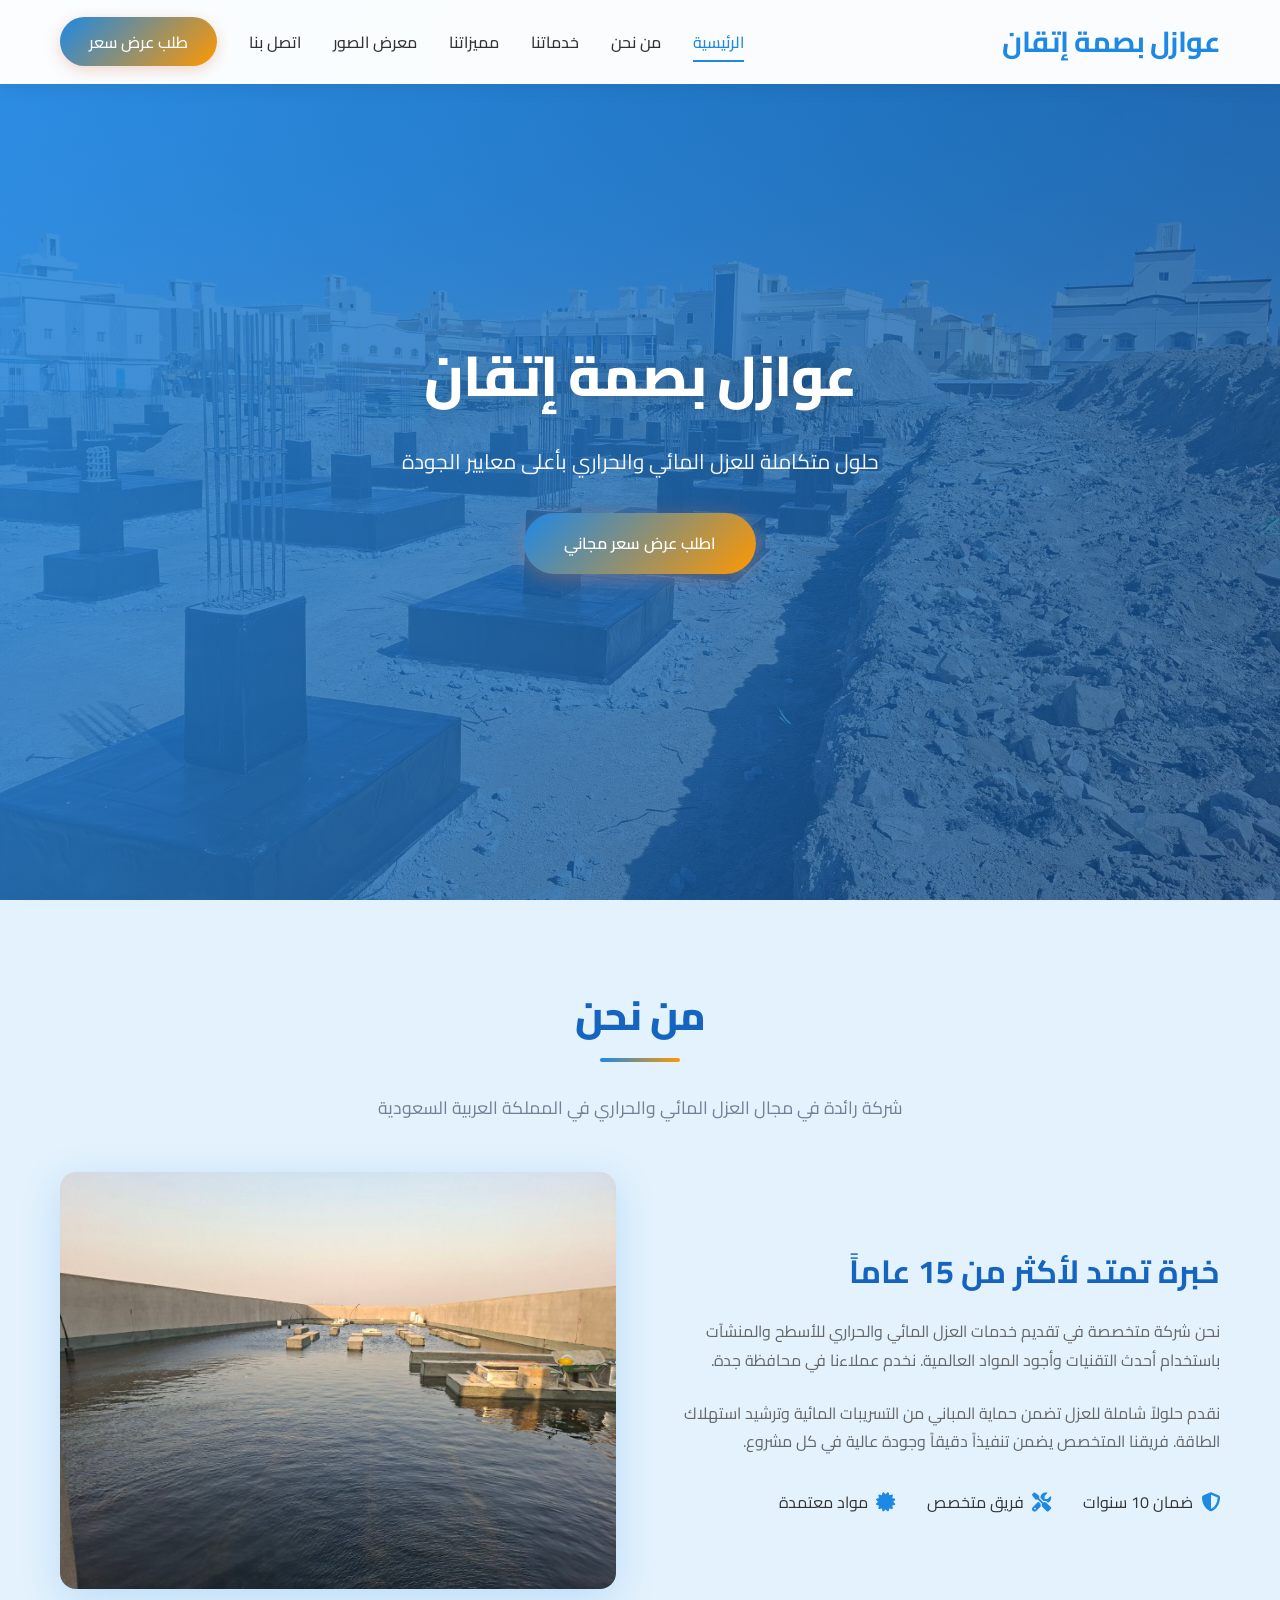
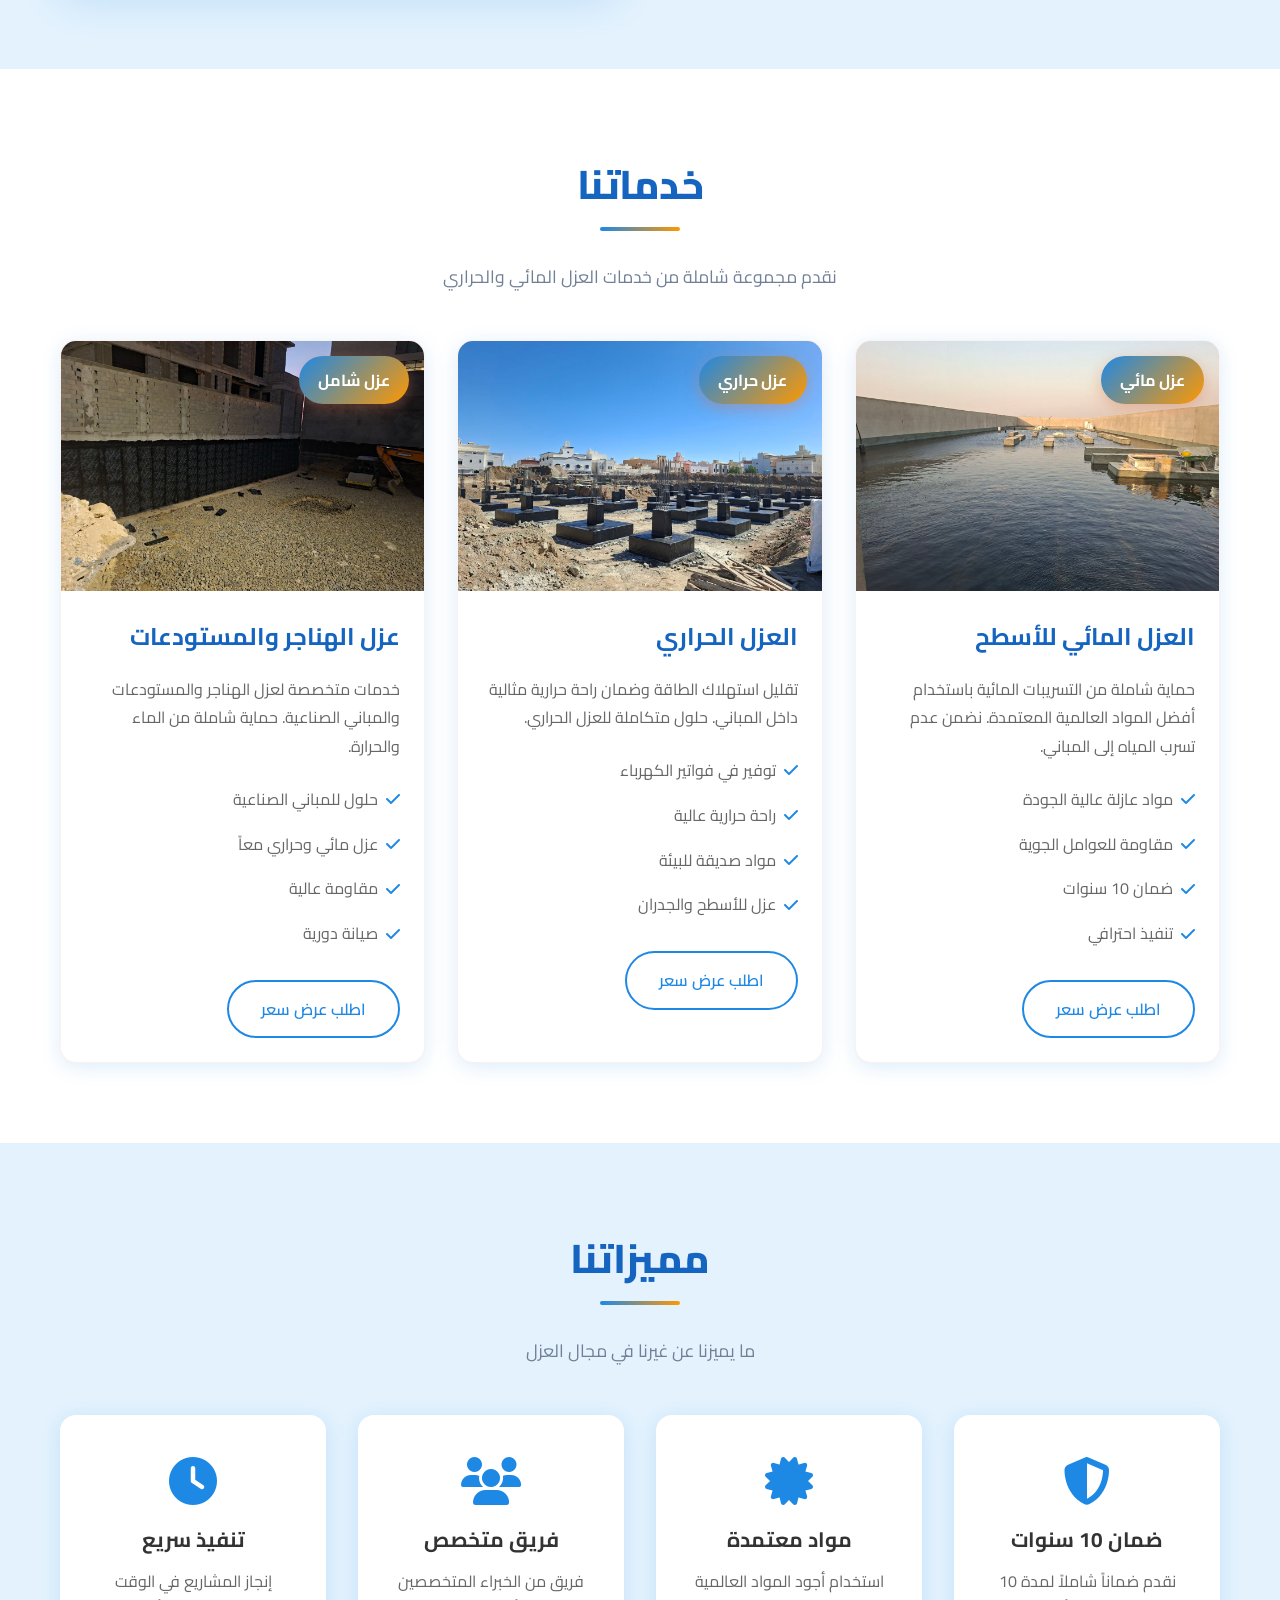
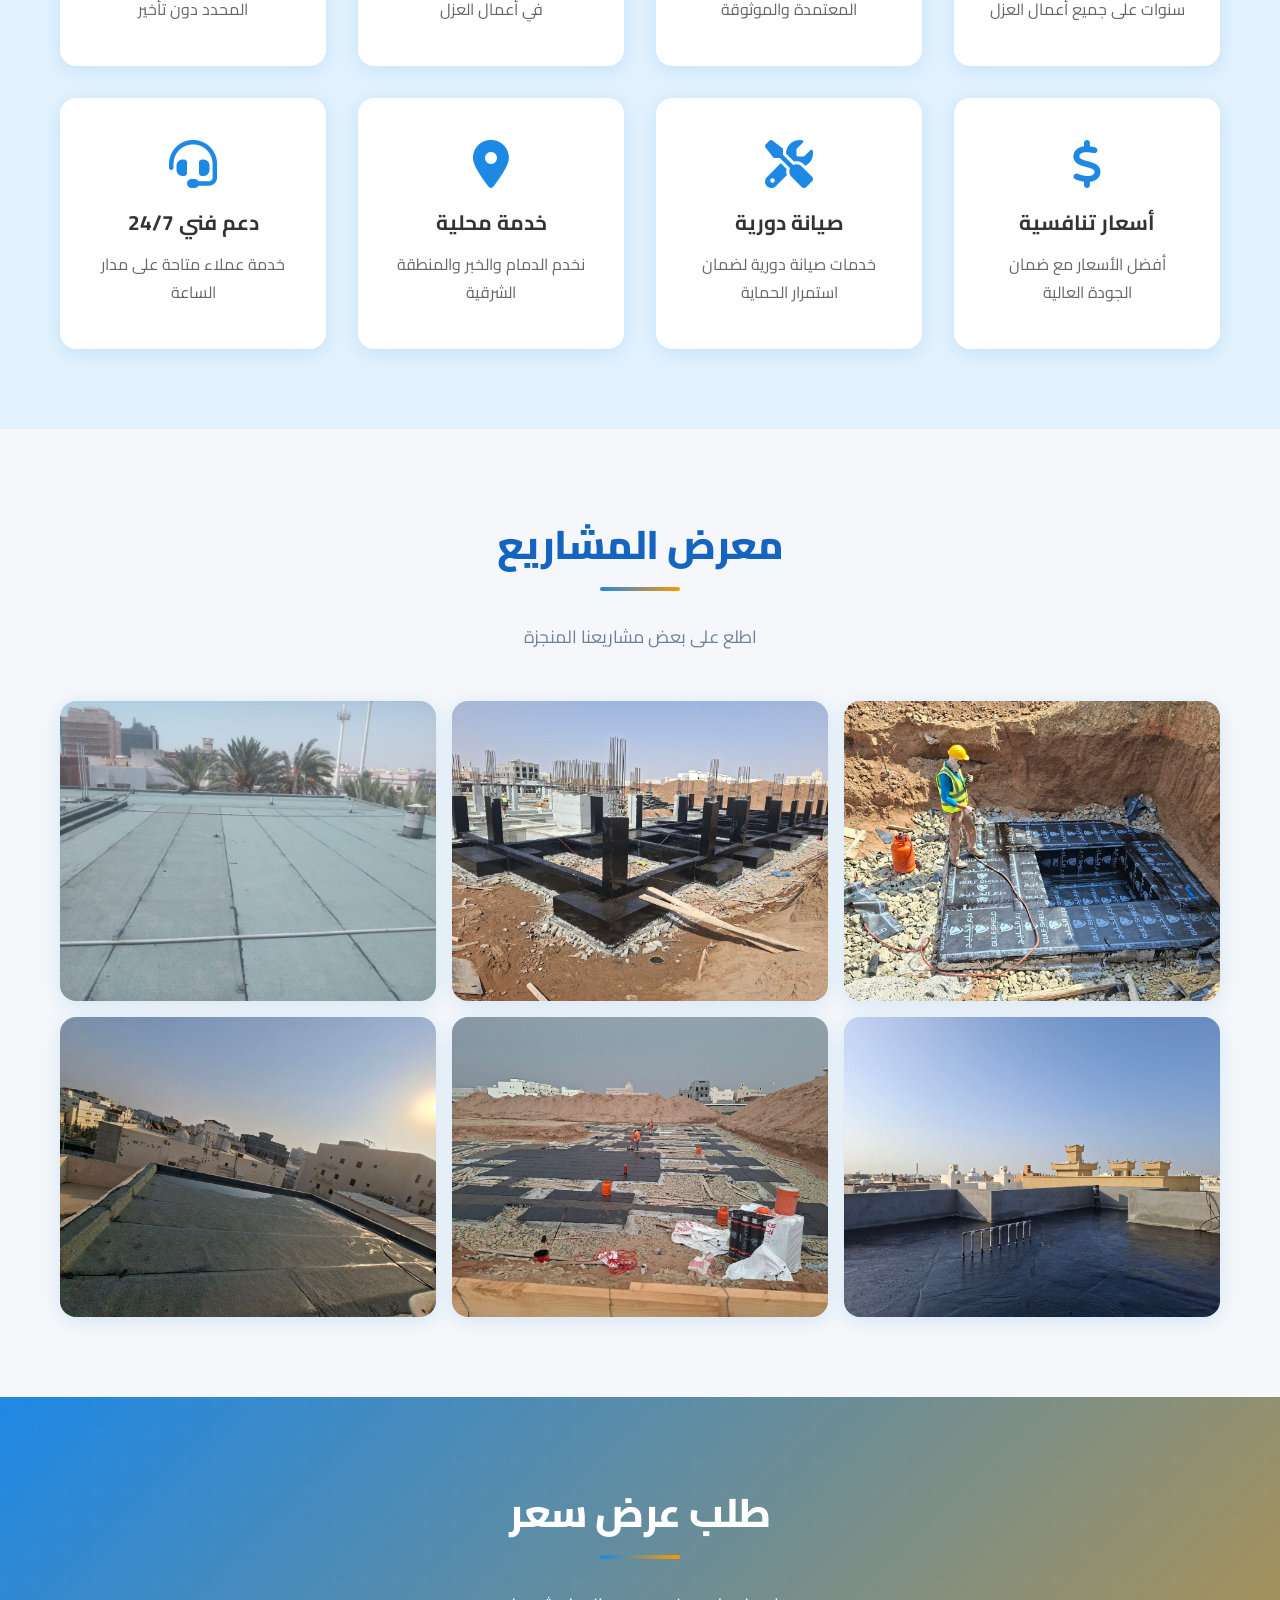
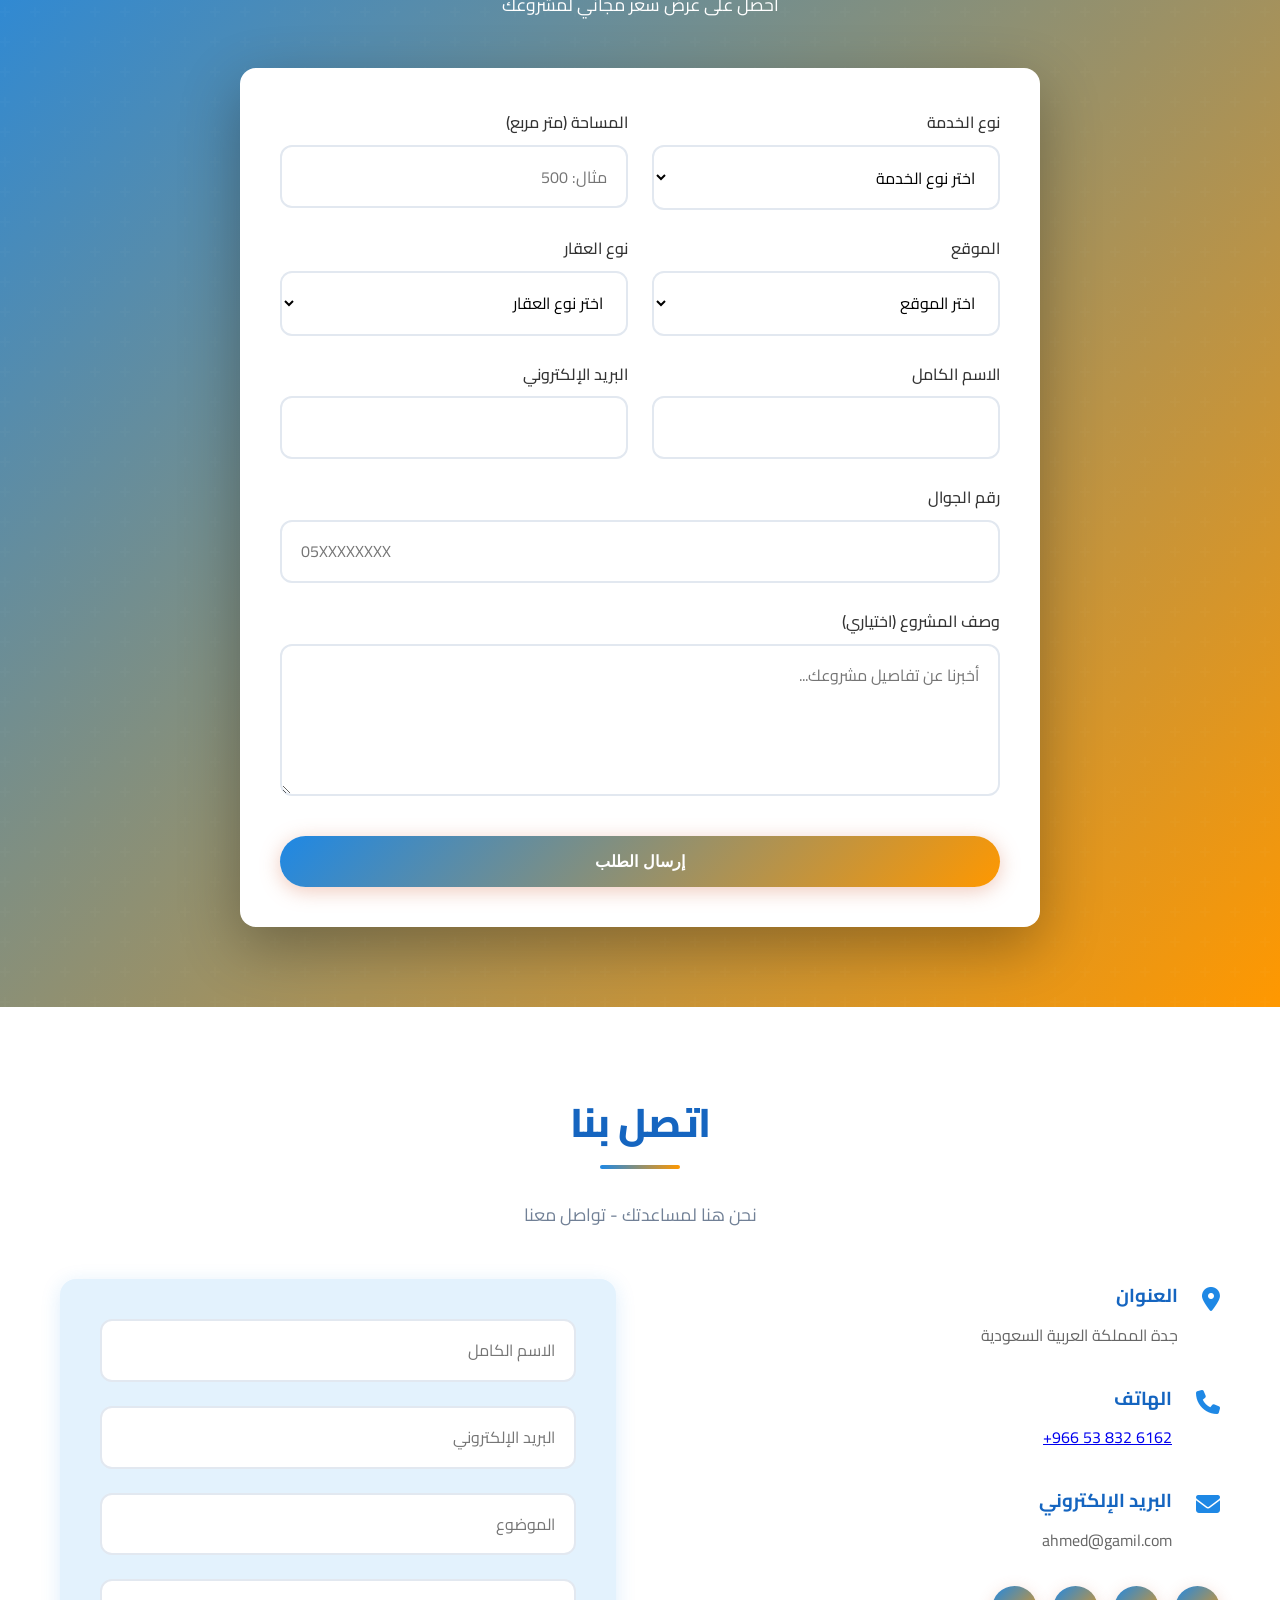
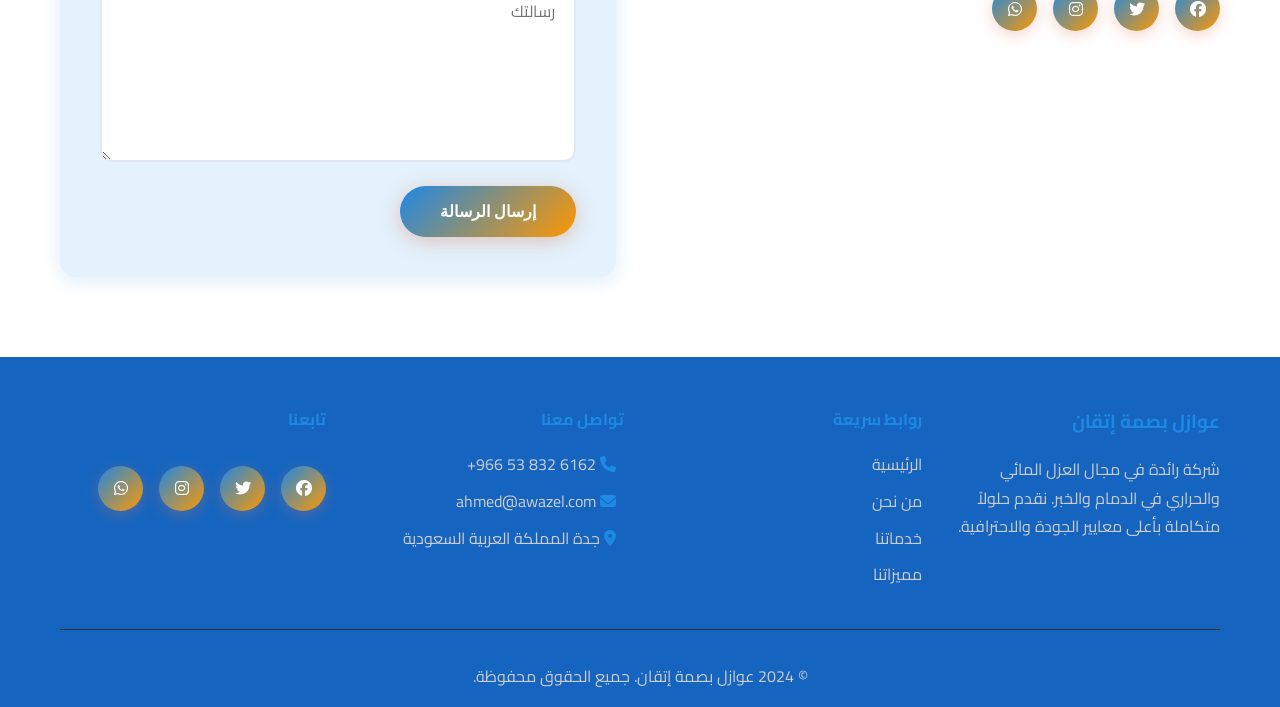
==== index.html @ 03efb7bc "first upload" ====
<!DOCTYPE html>
<html lang="ar" dir="rtl">
  <head>
    <meta charset="UTF-8" />
    <meta name="viewport" content="width=device-width, initial-scale=1.0" />
    <meta name="description" content="شركة عوازل بصمة إتقان تقدم خدمات العزل المائي والحراري في جدة بأعلى جودة">
    <meta name="keywords" content="عزل اسطح, عزل مائي, عزل حراري, جدة">
<meta name="author" content="عوازل بصمة إتقان">
<meta http-equiv="X-UA-Compatible" content="IE=edge">
    <title>عوازل بصمة إتقان | شركة عزل أسطح في الدمام والخبر</title>
    <link rel="preconnect" href="https://fonts.googleapis.com" />
    <link rel="preconnect" href="https://fonts.gstatic.com" crossorigin />
    <link
      href="https://fonts.googleapis.com/css2?family=Cairo:wght@400;600;700&display=swap"
      rel="stylesheet"
    />
    <link rel="stylesheet" href="styles.css" />
    <link
      rel="stylesheet"
      href="https://cdnjs.cloudflare.com/ajax/libs/font-awesome/6.4.0/css/all.min.css"
    />
  </head>
  <body>
    <!-- Navigation -->
    <nav class="navbar">
      <div class="container">
        <div class="nav-wrapper">
          <div class="logo">
            <h2>عوازل بصمة إتقان</h2>
          </div>
          <ul class="nav-menu" id="navMenu">
            <li><a href="#home" class="nav-link">الرئيسية</a></li>
            <li><a href="#about" class="nav-link">من نحن</a></li>
            <li><a href="#services" class="nav-link">خدماتنا</a></li>
            <li><a href="#features" class="nav-link">مميزاتنا</a></li>
            <li><a href="#gallery" class="nav-link">معرض الصور</a></li>
            <li><a href="#contact" class="nav-link">اتصل بنا</a></li>
            <li>
              <a href="#quote" class="nav-link btn-booking">طلب عرض سعر</a>
            </li>
          </ul>
          <div class="hamburger" id="hamburger">
            <span></span>
            <span></span>
            <span></span>
          </div>
        </div>
      </div>
    </nav>

    <!-- Hero Section -->
    <section id="home" class="hero">
      <div class="hero-slider">
        <div class="hero-slide active">
          <div class="hero-content">
            <h1>عوازل بصمة إتقان</h1>
            <p>حلول متكاملة للعزل المائي والحراري بأعلى معايير الجودة</p>
            <a href="#quote" class="btn-primary">اطلب عرض سعر مجاني</a>
          </div>
        </div>
      </div>
      <div class="hero-overlay"></div>
    </section>

    <!-- About Section -->
    <section id="about" class="about">
      <div class="container">
        <div class="section-header">
          <h2>من نحن</h2>
          <p>شركة رائدة في مجال العزل المائي والحراري في المملكة العربية السعودية</p>
        </div>
        <div class="about-content">
          <div class="about-text">
            <h3>خبرة تمتد لأكثر من 15 عاماً</h3>
            <p>
              نحن شركة متخصصة في تقديم خدمات العزل المائي والحراري للأسطح
              والمنشآت باستخدام أحدث التقنيات وأجود المواد العالمية. نخدم
              عملاءنا في محافظة جدة.
            </p>
            <p>
              نقدم حلولاً شاملة للعزل تضمن حماية المباني من التسريبات المائية
              وترشيد استهلاك الطاقة. فريقنا المتخصص يضمن تنفيذاً دقيقاً وجودة
              عالية في كل مشروع.
            </p>
            <div class="about-features">
              <div class="feature-item">
                <i class="fas fa-shield-alt"></i>
                <span>ضمان 10 سنوات</span>
              </div>
              <div class="feature-item">
                <i class="fas fa-tools"></i>
                <span>فريق متخصص</span>
              </div>
              <div class="feature-item">
                <i class="fas fa-certificate"></i>
                <span>مواد معتمدة</span>
              </div>
            </div>
          </div>
          <div class="about-image">
            <img
              src="Images/13.jpg"
              alt="خدمات العزل"
            />
          </div>
        </div>
      </div>
    </section>

    <!-- Services Section -->
    <section id="services" class="rooms">
      <div class="container">
        <div class="section-header">
          <h2>خدماتنا</h2>
          <p>نقدم مجموعة شاملة من خدمات العزل المائي والحراري</p>
        </div>
        <div class="rooms-grid">
          <div class="room-card">
            <div class="room-image">
              <img
                src="Images/13.jpg"
                alt="العزل المائي"
              />
              <div class="room-price">عزل مائي</div>
            </div>
            <div class="room-content">
              <h3>العزل المائي للأسطح</h3>
              <p>
                حماية شاملة من التسريبات المائية باستخدام أفضل المواد العالمية
                المعتمدة. نضمن عدم تسرب المياه إلى المباني.
              </p>
              <ul class="room-features">
                <li><i class="fas fa-check"></i> مواد عازلة عالية الجودة</li>
                <li><i class="fas fa-check"></i> مقاومة للعوامل الجوية</li>
                <li><i class="fas fa-check"></i> ضمان 10 سنوات</li>
                <li><i class="fas fa-check"></i> تنفيذ احترافي</li>
              </ul>
              <a href="#quote" class="btn-secondary">اطلب عرض سعر</a>
            </div>
          </div>
          <div class="room-card">
            <div class="room-image">
              <img
                src="Images/14.jpg"
                alt="العزل الحراري"
              />
              <div class="room-price">عزل حراري</div>
            </div>
            <div class="room-content">
              <h3>العزل الحراري</h3>
              <p>
                تقليل استهلاك الطاقة وضمان راحة حرارية مثالية داخل المباني. حلول
                متكاملة للعزل الحراري.
              </p>
              <ul class="room-features">
                <li><i class="fas fa-check"></i> توفير في فواتير الكهرباء</li>
                <li><i class="fas fa-check"></i> راحة حرارية عالية</li>
                <li><i class="fas fa-check"></i> مواد صديقة للبيئة</li>
                <li><i class="fas fa-check"></i> عزل للأسطح والجدران</li>
              </ul>
              <a href="#quote" class="btn-secondary">اطلب عرض سعر</a>
            </div>
          </div>
          <div class="room-card">
            <div class="room-image">
              <img
                src="Images/15.jpg"
                alt="عزل الهناجر"
              />
              <div class="room-price">عزل شامل</div>
            </div>
            <div class="room-content">
              <h3>عزل الهناجر والمستودعات</h3>
              <p>
                خدمات متخصصة لعزل الهناجر والمستودعات والمباني الصناعية. حماية
                شاملة من الماء والحرارة.
              </p>
              <ul class="room-features">
                <li><i class="fas fa-check"></i> حلول للمباني الصناعية</li>
                <li><i class="fas fa-check"></i> عزل مائي وحراري معاً</li>
                <li><i class="fas fa-check"></i> مقاومة عالية</li>
                <li><i class="fas fa-check"></i> صيانة دورية</li>
              </ul>
              <a href="#quote" class="btn-secondary">اطلب عرض سعر</a>
            </div>
          </div>
        </div>
      </div>
    </section>

    <!-- Features Section -->
    <section id="features" class="amenities">
      <div class="container">
        <div class="section-header">
          <h2>مميزاتنا</h2>
          <p>ما يميزنا عن غيرنا في مجال العزل</p>
        </div>
        <div class="amenities-grid">
          <div class="amenity-item">
            <i class="fas fa-shield-alt"></i>
            <h3>ضمان 10 سنوات</h3>
            <p>نقدم ضماناً شاملاً لمدة 10 سنوات على جميع أعمال العزل</p>
          </div>
          <div class="amenity-item">
            <i class="fas fa-certificate"></i>
            <h3>مواد معتمدة</h3>
            <p>استخدام أجود المواد العالمية المعتمدة والموثوقة</p>
          </div>
          <div class="amenity-item">
            <i class="fas fa-users"></i>
            <h3>فريق متخصص</h3>
            <p>فريق من الخبراء المتخصصين في أعمال العزل</p>
          </div>
          <div class="amenity-item">
            <i class="fas fa-clock"></i>
            <h3>تنفيذ سريع</h3>
            <p>إنجاز المشاريع في الوقت المحدد دون تأخير</p>
          </div>
          <div class="amenity-item">
            <i class="fas fa-dollar-sign"></i>
            <h3>أسعار تنافسية</h3>
            <p>أفضل الأسعار مع ضمان الجودة العالية</p>
          </div>
          <div class="amenity-item">
            <i class="fas fa-tools"></i>
            <h3>صيانة دورية</h3>
            <p>خدمات صيانة دورية لضمان استمرار الحماية</p>
          </div>
          <div class="amenity-item">
            <i class="fas fa-map-marker-alt"></i>
            <h3>خدمة محلية</h3>
            <p>نخدم الدمام والخبر والمنطقة الشرقية</p>
          </div>
          <div class="amenity-item">
            <i class="fas fa-headset"></i>
            <h3>دعم فني 24/7</h3>
            <p>خدمة عملاء متاحة على مدار الساعة</p>
          </div>
        </div>
      </div>
    </section>

    <!-- Gallery Section -->
    <section id="gallery" class="gallery">
      <div class="container">
        <div class="section-header">
          <h2>معرض المشاريع</h2>
          <p>اطلع على بعض مشاريعنا المنجزة</p>
        </div>
        <div class="gallery-grid">
          <div class="gallery-item">
            <img
              src="Images/3.jpg"
              alt="مشروع عزل مائي"
            />
            <div class="gallery-overlay">
              <i class="fas fa-search-plus"></i>
            </div>
          </div>
          <div class="gallery-item">
            <img
              src="Images/5.jpg"
              alt="مشروع عزل حراري"
            />
            <div class="gallery-overlay">
              <i class="fas fa-search-plus"></i>
            </div>
          </div>
          <div class="gallery-item">
            <img
              src="Images/8.jpg"
              alt="عزل هناجر"
            />
            <div class="gallery-overlay">
              <i class="fas fa-search-plus"></i>
            </div>
          </div>
          <div class="gallery-item">
            <img
              src="Images/7.jpg"
              alt="عزل أسطح"
            />
            <div class="gallery-overlay">
              <i class="fas fa-search-plus"></i>
            </div>
          </div>
          <div class="gallery-item">
            <img
              src="Images/9.jpg"
              alt="مواد عزل"
            />
            <div class="gallery-overlay">
              <i class="fas fa-search-plus"></i>
            </div>
          </div>
          <div class="gallery-item">
            <img
              src="Images/11.jpg"
              alt="مشروع منجز"
            />
            <div class="gallery-overlay">
              <i class="fas fa-search-plus"></i>
            </div>
          </div>
        </div>
      </div>
    </section>

    <!-- Quote Request Section -->
    <section id="quote" class="booking">
      <div class="container">
        <div class="section-header">
          <h2>طلب عرض سعر</h2>
          <p>احصل على عرض سعر مجاني لمشروعك</p>
        </div>
        <div class="booking-form-wrapper">
          <form class="booking-form" id="quoteForm">
            <div class="form-row">
              <div class="form-group">
                <label for="serviceType">نوع الخدمة</label>
                <select id="serviceType" name="serviceType" required>
                  <option value="">اختر نوع الخدمة</option>
                  <option value="waterproofing">عزل مائي</option>
                  <option value="thermal">عزل حراري</option>
                  <option value="both">عزل مائي وحراري</option>
                  <option value="warehouse">عزل هناجر</option>
                </select>
              </div>
              <div class="form-group">
                <label for="area">المساحة (متر مربع)</label>
                <input
                  type="number"
                  id="area"
                  name="area"
                  placeholder="مثال: 500"
                  required
                />
              </div>
            </div>
            <div class="form-row">
              <div class="form-group">
                <label for="location">الموقع</label>
                <select id="location" name="location" required>
                  <option value="">اختر الموقع</option>
                  <option value="dammam">جدة</option>
                  <option value="khobar">الخبر</option>
                  <option value="qatif">القطيف</option>
                  <option value="other">أخرى</option>
                </select>
              </div>
              <div class="form-group">
                <label for="propertyType">نوع العقار</label>
                <select id="propertyType" name="propertyType" required>
                  <option value="">اختر نوع العقار</option>
                  <option value="residential">سكني</option>
                  <option value="commercial">تجاري</option>
                  <option value="industrial">صناعي</option>
                  <option value="warehouse">هناجر</option>
                </select>
              </div>
            </div>
            <div class="form-row">
              <div class="form-group">
                <label for="name">الاسم الكامل</label>
                <input type="text" id="name" name="name" required />
              </div>
              <div class="form-group">
                <label for="email">البريد الإلكتروني</label>
                <input type="email" id="email" name="email" required />
              </div>
            </div>
            <div class="form-row">
              <div class="form-group">
                <label for="phone">رقم الجوال</label>
                <input
                  type="tel"
                  id="phone"
                  name="phone"
                  placeholder="05XXXXXXXX"
                  required
                />
              </div>
            </div>
            <div class="form-row">
              <div class="form-group" style="grid-column: 1 / -1">
                <label for="message">وصف المشروع (اختياري)</label>
                <textarea
                  id="message"
                  name="message"
                  rows="4"
                  placeholder="أخبرنا عن تفاصيل مشروعك..."
                ></textarea>
              </div>
            </div>
            <button type="submit" class="btn-primary">إرسال الطلب</button>
          </form>
        </div>
      </div>
    </section>

    <!-- Contact Section -->
    <section id="contact" class="contact">
      <div class="container">
        <div class="section-header">
          <h2>اتصل بنا</h2>
          <p>نحن هنا لمساعدتك - تواصل معنا</p>
        </div>
        <div class="contact-content">
          <div class="contact-info">
            <div class="contact-item">
              <i class="fas fa-map-marker-alt"></i>
              <div>
                <h3>العنوان</h3>
                <p>جدة المملكة العربية السعودية</p>
              </div>
            </div>
            <div class="contact-item">
              <i class="fas fa-phone"></i>
              <div>
                <h3>الهاتف</h3>
<a href="tel:+966538326162" dir="ltr">+966 53 832 6162</a>              </div>
            </div>
            <div class="contact-item">
              <i class="fas fa-envelope"></i>
              <div>
                <h3>البريد الإلكتروني</h3>
                <p>ahmed@gamil.com</p>
              </div>
            </div>
            <div class="social-links">
              <a href="#"><i class="fab fa-facebook"></i></a>
              <a href="#"><i class="fab fa-twitter"></i></a>
              <a href="#"><i class="fab fa-instagram"></i></a>
              <a href="https://wa.me/966538326162"><i class="fab fa-whatsapp"></i></a>
            </div>
          </div>
          <div class="contact-form-wrapper">
            <form class="contact-form" id="contactForm">
              <div class="form-group">
                <input type="text" placeholder="الاسم الكامل" required />
              </div>
              <div class="form-group">
                <input type="email" placeholder="البريد الإلكتروني" required />
              </div>
              <div class="form-group">
                <input type="text" placeholder="الموضوع" required />
              </div>
              <div class="form-group">
                <textarea placeholder="رسالتك" rows="5" required></textarea>
              </div>
              <button type="submit" class="btn-primary">إرسال الرسالة</button>
            </form>
          </div>
        </div>
      </div>
    </section>

    <!-- Footer -->
    <footer class="footer">
      <div class="container">
        <div class="footer-content">
          <div class="footer-section">
            <h3>عوازل بصمة إتقان</h3>
            <p>
              شركة رائدة في مجال العزل المائي والحراري في الدمام والخبر. نقدم
              حلولاً متكاملة بأعلى معايير الجودة والاحترافية.
            </p>
          </div>
          <div class="footer-section">
            <h4>روابط سريعة</h4>
            <ul>
              <li><a href="#home">الرئيسية</a></li>
              <li><a href="#about">من نحن</a></li>
              <li><a href="#services">خدماتنا</a></li>
              <li><a href="#features">مميزاتنا</a></li>
            </ul>
          </div>
          <div class="footer-section">
            <h4>تواصل معنا</h4>
            <ul>
              <!-- <li><i class="fas fa-phone"></i>+96634736263</li> -->
               <li>
            <i class="fas fa-phone"></i>
<a href="tel:+966538326162" dir="ltr">+966 53 832 6162</a>                </li>
              <li><i class="fas fa-envelope"></i> ahmed@awazel.com</li>
              <li>
                <i class="fas fa-map-marker-alt"></i> جدة المملكة العربية
                السعودية
              </li>
            </ul>
          </div>
          <div class="footer-section">
            <h4>تابعنا</h4>
            <div class="social-links">
              <a href="#"><i class="fab fa-facebook"></i></a>
              <a href="#"><i class="fab fa-twitter"></i></a>
              <a href="#"><i class="fab fa-instagram"></i></a>
              <a href="https://wa.me/966538326162"><i class="fab fa-whatsapp"></i></a>
            </div>
          </div>
        </div>
        <div class="footer-bottom">
          <p>&copy; 2024 عوازل بصمة إتقان. جميع الحقوق محفوظة.</p>
        </div>
      </div>
    </footer>

    <!-- Image Modal -->
    <div class="modal" id="imageModal">
      <span class="close-modal">&times;</span>
      <img class="modal-content" id="modalImage" />
    </div>

    <script src="script.js"></script>
  </body>
</html>
---- styles.css ----
* {
  margin: 0;
  padding: 0;
  box-sizing: border-box;
}
html {
  scroll-behavior: smooth;
}

:root {
  --primary-color: #1e88e5;
  --secondary-color: #1565c0;
  --accent-color: #ff9800;
  --text-color: #333;
  --light-bg: #f5f7fa;
  --white: #ffffff;
  --warm-bg: #e3f2fd;
  --shadow: 0 4px 20px rgba(30, 136, 229, 0.15);
  --shadow-lg: 0 10px 40px rgba(30, 136, 229, 0.2);
  --transition: all 0.3s cubic-bezier(0.4, 0, 0.2, 1);
  --border-radius: 16px;
}

body {
  font-family: "Cairo", "Segoe UI", Tahoma, Geneva, Verdana, sans-serif;
  line-height: 1.8;
  color: var(--text-color);
  overflow-x: hidden;
  background: var(--white);
  direction: rtl;
}

body[dir="rtl"] {
  text-align: right;
}

.container {
  max-width: 1200px;
  margin: 0 auto;
  padding: 0 20px;
}

/* Navigation */
.navbar {
  position: fixed;
  top: 0;
  width: 100%;
  background: rgba(255, 255, 255, 0.98);
  box-shadow: 0 2px 20px rgba(0, 0, 0, 0.08);
  z-index: 1000;
  transition: var(--transition);
}

.navbar.scrolled {
  background: rgba(255, 255, 255, 0.98);
  backdrop-filter: blur(20px);
  box-shadow: 0 4px 30px rgba(217, 119, 87, 0.1);
}

.nav-wrapper {
  display: flex;
  justify-content: space-between;
  align-items: center;
  padding: 1rem 0;
}

.logo h2 {
  color: var(--primary-color);
  font-size: 1.8rem;
  font-weight: 700;
  letter-spacing: -0.5px;
}

.nav-menu {
  display: flex;
  list-style: none;
  gap: 2rem;
  align-items: center;
}

.nav-link {
  text-decoration: none;
  color: var(--text-color);
  font-weight: 500;
  transition: var(--transition);
  position: relative;
}

.nav-link:hover {
  color: var(--primary-color);
}

.nav-link::after {
  content: "";
  position: absolute;
  bottom: -5px;
  left: 0;
  width: 0;
  height: 2px;
  background: var(--primary-color);
  transition: var(--transition);
}

.nav-link:hover::after {
  width: 100%;
}

.btn-booking {
  background: linear-gradient(
    135deg,
    var(--primary-color),
    var(--accent-color)
  );
  color: var(--white) !important;
  padding: 0.6rem 1.8rem;
  border-radius: 50px;
  transition: var(--transition);
  box-shadow: 0 4px 15px rgba(217, 119, 87, 0.3);
}

.btn-booking:hover {
  transform: translateY(-2px);
  box-shadow: 0 6px 20px rgba(217, 119, 87, 0.4);
}

.btn-booking::after {
  display: none;
}

.hamburger {
  display: none;
  flex-direction: column;
  cursor: pointer;
  gap: 5px;
}

.hamburger span {
  width: 25px;
  height: 3px;
  background: var(--text-color);
  transition: var(--transition);
}

/* Hero Section */
.hero {
  position: relative;
  height: 100vh;
  min-height: 600px;
  background: linear-gradient(
      135deg,
      rgba(51, 146, 229, 0.85),
      rgba(10, 15, 20, 0.5)
    ),
    url("Images/12.jpg")
      center/cover;
  display: flex;
  align-items: center;
  justify-content: center;
  text-align: center;
  color: var(--white);
}

.hero-overlay {
  position: absolute;
  top: 0;
  left: 0;
  width: 100%;
  height: 100%;
  background: linear-gradient(
    135deg,
    rgba(30, 136, 229, 0.4),
    rgba(21, 101, 192, 0.5)
  );
}

.hero-content {
  position: relative;
  z-index: 2;
  animation: fadeInUp 1s ease;
}

.hero-content h1 {
  font-size: 3.5rem;
  margin-bottom: 1rem;
  font-weight: 800;
  letter-spacing: -1px;
  text-shadow: 0 2px 20px rgba(0, 0, 0, 0.2);
}

.hero-content p {
  font-size: 1.3rem;
  margin-bottom: 2rem;
  font-weight: 400;
  opacity: 0.95;
}

.btn-primary {
  display: inline-block;
  background: linear-gradient(
    135deg,
    var(--primary-color),
    var(--accent-color)
  );
  color: var(--white);
  padding: 1rem 2.5rem;
  text-decoration: none;
  border-radius: 50px;
  font-weight: 600;
  transition: var(--transition);
  border: none;
  cursor: pointer;
  font-size: 1rem;
  box-shadow: 0 4px 20px rgba(217, 119, 87, 0.4);
}

.btn-primary:hover {
  transform: translateY(-3px);
  box-shadow: 0 8px 30px rgba(217, 119, 87, 0.5);
}

.btn-secondary {
  display: inline-block;
  background: transparent;
  color: var(--primary-color);
  padding: 0.8rem 2rem;
  text-decoration: none;
  border-radius: 50px;
  font-weight: 600;
  transition: var(--transition);
  border: 2px solid var(--primary-color);
}

.btn-secondary:hover {
  background: var(--primary-color);
  color: var(--white);
  transform: translateY(-2px);
  box-shadow: 0 4px 15px rgba(217, 119, 87, 0.3);
}

/* Section Styles */
section {
  padding: 5rem 0;
}

.section-header {
  text-align: center;
  margin-bottom: 3rem;
}

.section-header h2 {
  font-size: 2.5rem;
  color: var(--secondary-color);
  margin-bottom: 1rem;
  position: relative;
  display: inline-block;
  font-weight: 800;
  letter-spacing: -0.5px;
}

.section-header h2::after {
  content: "";
  position: absolute;
  bottom: -10px;
  left: 50%;
  transform: translateX(-50%);
  width: 80px;
  height: 4px;
  background: linear-gradient(90deg, var(--primary-color), var(--accent-color));
  border-radius: 2px;
}

.section-header p {
  color: #718096;
  font-size: 1.1rem;
  margin-top: 1.5rem;
  font-weight: 400;
}

/* About Section */
.about {
  background: var(--warm-bg);
}

.about-content {
  display: grid;
  grid-template-columns: 1fr 1fr;
  gap: 3rem;
  align-items: center;
}

.about-text h3 {
  font-size: 2rem;
  color: var(--secondary-color);
  margin-bottom: 1rem;
}

.about-text p {
  margin-bottom: 1.5rem;
  color: #666;
  line-height: 1.8;
}

.about-features {
  display: flex;
  gap: 2rem;
  margin-top: 2rem;
  flex-wrap: wrap;
}

.feature-item {
  display: flex;
  align-items: center;
  gap: 0.5rem;
}

.feature-item i {
  color: var(--primary-color);
  font-size: 1.2rem;
}

.about-image {
  position: relative;
  border-radius: var(--border-radius);
  overflow: hidden;
  box-shadow: var(--shadow-lg);
}

.about-image img {
  width: 100%;
  height: auto;
  display: block;
  transition: var(--transition);
}

.about-image:hover img {
  transform: scale(1.05);
}

/* Rooms Section */
.rooms {
  background: var(--white);
}

.rooms-grid {
  display: grid;
  grid-template-columns: repeat(auto-fit, minmax(300px, 1fr));
  gap: 2rem;
}

.room-card {
  background: var(--white);
  border-radius: var(--border-radius);
  overflow: hidden;
  box-shadow: var(--shadow);
  transition: var(--transition);
  border: 1px solid rgba(217, 119, 87, 0.1);
}

.room-card:hover {
  transform: translateY(-10px);
  box-shadow: var(--shadow-lg);
  border-color: rgba(217, 119, 87, 0.3);
}

.room-image {
  position: relative;
  overflow: hidden;
  height: 250px;
}

.room-image img {
  width: 100%;
  height: 100%;
  object-fit: cover;
  transition: var(--transition);
}

.room-card:hover .room-image img {
  transform: scale(1.1);
}

.room-price {
  position: absolute;
  top: 15px;
  right: 15px;
  background: linear-gradient(
    135deg,
    var(--primary-color),
    var(--accent-color)
  );
  color: var(--white);
  padding: 0.6rem 1.2rem;
  border-radius: 50px;
  font-weight: 700;
  box-shadow: 0 4px 15px rgba(217, 119, 87, 0.4);
}

.room-content {
  padding: 1.5rem;
}

.room-content h3 {
  font-size: 1.5rem;
  color: var(--secondary-color);
  margin-bottom: 1rem;
}

.room-content p {
  color: #666;
  margin-bottom: 1rem;
}

.room-features {
  list-style: none;
  margin-bottom: 1.5rem;
}

.room-features li {
  padding: 0.5rem 0;
  color: #666;
  display: flex;
  align-items: center;
  gap: 0.5rem;
}

.room-features i {
  color: var(--primary-color);
}

/* Amenities Section */
.amenities {
  background: var(--warm-bg);
}

.amenities-grid {
  display: grid;
  grid-template-columns: repeat(auto-fit, minmax(250px, 1fr));
  gap: 2rem;
}

.amenity-item {
  text-align: center;
  padding: 2.5rem 2rem;
  background: var(--white);
  border-radius: var(--border-radius);
  transition: var(--transition);
  border: 2px solid transparent;
  box-shadow: var(--shadow);
}

.amenity-item:hover {
  background: linear-gradient(
    135deg,
    var(--primary-color),
    var(--accent-color)
  );
  color: var(--white);
  transform: translateY(-8px);
  box-shadow: var(--shadow-lg);
  border-color: var(--primary-color);
}

.amenity-item i {
  font-size: 3rem;
  color: var(--primary-color);
  margin-bottom: 1rem;
  transition: var(--transition);
}

.amenity-item:hover i {
  color: var(--white);
}

.amenity-item h3 {
  font-size: 1.3rem;
  margin-bottom: 0.5rem;
}

.amenity-item p {
  color: #666;
  transition: var(--transition);
}

.amenity-item:hover p {
  color: var(--white);
}

/* Gallery Section */
.gallery {
  background: var(--light-bg);
}

.gallery-grid {
  display: grid;
  grid-template-columns: repeat(auto-fit, minmax(300px, 1fr));
  gap: 1rem;
}

.gallery-item {
  position: relative;
  overflow: hidden;
  border-radius: var(--border-radius);
  height: 300px;
  cursor: pointer;
  box-shadow: var(--shadow);
}

.gallery-item img {
  width: 100%;
  height: 100%;
  object-fit: cover;
  transition: var(--transition);
}

.gallery-overlay {
  position: absolute;
  top: 0;
  left: 0;
  width: 100%;
  height: 100%;
  background: rgba(0, 0, 0, 0.5);
  display: flex;
  align-items: center;
  justify-content: center;
  opacity: 0;
  transition: var(--transition);
}

.gallery-item:hover .gallery-overlay {
  opacity: 1;
}

.gallery-overlay i {
  color: var(--white);
  font-size: 2rem;
}

.gallery-item:hover img {
  transform: scale(1.1);
}

/* Booking Section */
.booking {
  background: linear-gradient(
    135deg,
    var(--primary-color),
    var(--accent-color)
  );
  color: var(--white);
  position: relative;
  overflow: hidden;
}

.booking::before {
  content: "";
  position: absolute;
  top: 0;
  left: 0;
  right: 0;
  bottom: 0;
  background: url("data:image/svg+xml,%3Csvg width='60' height='60' viewBox='0 0 60 60' xmlns='http://www.w3.org/2000/svg'%3E%3Cg fill='none' fill-rule='evenodd'%3E%3Cg fill='%23ffffff' fill-opacity='0.05'%3E%3Cpath d='M36 34v-4h-2v4h-4v2h4v4h2v-4h4v-2h-4zm0-30V0h-2v4h-4v2h4v4h2V6h4V4h-4zM6 34v-4H4v4H0v2h4v4h2v-4h4v-2H6zM6 4V0H4v4H0v2h4v4h2V6h4V4H6z'/%3E%3C/g%3E%3C/g%3E%3C/svg%3E");
  opacity: 0.3;
}

.booking .section-header h2,
.booking .section-header p {
  color: var(--white);
}

.booking-form-wrapper {
  max-width: 800px;
  margin: 0 auto;
}

.booking-form {
  background: var(--white);
  padding: 2.5rem;
  border-radius: var(--border-radius);
  box-shadow: 0 20px 60px rgba(0, 0, 0, 0.3);
  position: relative;
  z-index: 1;
}

.form-row {
  display: grid;
  grid-template-columns: repeat(auto-fit, minmax(250px, 1fr));
  gap: 1.5rem;
  margin-bottom: 1.5rem;
}

.form-group {
  display: flex;
  flex-direction: column;
}

.form-group label {
  margin-bottom: 0.5rem;
  color: var(--text-color);
  font-weight: 500;
}

.form-group input,
.form-group select,
.form-group textarea {
  padding: 0.9rem 1.2rem;
  border: 2px solid #e2e8f0;
  border-radius: 12px;
  font-size: 1rem;
  transition: var(--transition);
  font-family: inherit;
  background: var(--white);
}

.form-group input:focus,
.form-group select:focus,
.form-group textarea:focus {
  outline: none;
  border-color: var(--primary-color);
  box-shadow: 0 0 0 3px rgba(217, 119, 87, 0.1);
}

.booking-form .btn-primary {
  width: 100%;
  margin-top: 1rem;
}

/* Contact Section */
.contact {
  background: var(--white);
}

.contact-content {
  display: grid;
  grid-template-columns: 1fr 1fr;
  gap: 3rem;
}

.contact-item {
  display: flex;
  gap: 1.5rem;
  margin-bottom: 2rem;
}

.contact-item i {
  font-size: 1.5rem;
  color: var(--primary-color);
  margin-top: 0.5rem;
}

.contact-item h3 {
  margin-bottom: 0.5rem;
  color: var(--secondary-color);
}

.contact-item p {
  color: #666;
}

.social-links {
  display: flex;
  gap: 1rem;
  margin-top: 2rem;
}

.social-links a {
  width: 45px;
  height: 45px;
  background: linear-gradient(
    135deg,
    var(--primary-color),
    var(--accent-color)
  );
  color: var(--white);
  display: flex;
  align-items: center;
  justify-content: center;
  border-radius: 50%;
  text-decoration: none;
  transition: var(--transition);
  box-shadow: 0 4px 15px rgba(217, 119, 87, 0.3);
}

.social-links a:hover {
  transform: translateY(-3px) scale(1.1);
  box-shadow: 0 6px 20px rgba(217, 119, 87, 0.4);
}

.contact-form-wrapper {
  background: var(--warm-bg);
  padding: 2.5rem;
  border-radius: var(--border-radius);
  box-shadow: var(--shadow);
}

.contact-form .form-group {
  margin-bottom: 1.5rem;
}

.contact-form input,
.contact-form textarea {
  width: 100%;
  padding: 0.9rem 1.2rem;
  border: 2px solid #e2e8f0;
  border-radius: 12px;
  font-size: 1rem;
  transition: var(--transition);
  font-family: inherit;
  background: var(--white);
}

.contact-form input:focus,
.contact-form textarea:focus {
  outline: none;
  border-color: var(--primary-color);
  box-shadow: 0 0 0 3px rgba(217, 119, 87, 0.1);
}

/* Footer */
.footer {
  background: var(--secondary-color);
  color: var(--white);
  padding: 3rem 0 1rem;
}

.footer-content {
  display: grid;
  grid-template-columns: repeat(auto-fit, minmax(250px, 1fr));
  gap: 2rem;
  margin-bottom: 2rem;
}

.footer-section h3,
.footer-section h4 {
  margin-bottom: 1rem;
  color: var(--primary-color);
}

.footer-section p {
  color: #ccc;
  line-height: 1.8;
}

.footer-section ul {
  list-style: none;
}

.footer-section ul li {
  margin-bottom: 0.5rem;
  color: #ccc;
}

.footer-section ul li a {
  color: #ccc;
  text-decoration: none;
  transition: var(--transition);
}

.footer-section ul li a:hover {
  color: var(--primary-color);
}

.footer-section ul li i {
  margin-right: 0.5rem;
  color: var(--primary-color);
}

.footer-bottom {
  text-align: center;
  padding-top: 2rem;
  border-top: 1px solid #333;
  color: #ccc;
}

/* Modal */
.modal {
  display: none;
  position: fixed;
  z-index: 2000;
  left: 0;
  top: 0;
  width: 100%;
  height: 100%;
  background-color: rgba(0, 0, 0, 0.9);
  animation: fadeIn 0.3s;
}

.modal-content {
  margin: auto;
  display: block;
  width: 90%;
  max-width: 900px;
  margin-top: 5%;
  animation: zoomIn 0.3s;
}

.close-modal {
  position: absolute;
  top: 20px;
  right: 35px;
  color: var(--white);
  font-size: 40px;
  font-weight: bold;
  cursor: pointer;
  transition: var(--transition);
}

.close-modal:hover {
  color: var(--primary-color);
}

/* Animations */
@keyframes fadeInUp {
  from {
    opacity: 0;
    transform: translateY(30px);
  }
  to {
    opacity: 1;
    transform: translateY(0);
  }
}

@keyframes fadeIn {
  from {
    opacity: 0;
  }
  to {
    opacity: 1;
  }
}

@keyframes zoomIn {
  from {
    transform: scale(0.8);
  }
  to {
    transform: scale(1);
  }
}

/* Responsive Design */
@media (max-width: 768px) {
  .hamburger {
    display: flex;
  }

  .nav-menu {
    position: fixed;
    right: -100%;
    top: 70px;
    flex-direction: column;
    background: var(--white);
    width: 100%;
    text-align: center;
    transition: var(--transition);
    box-shadow: var(--shadow);
    padding: 2rem 0;
  }

  .nav-menu.active {
    right: 0;
  }

  .hamburger.active span:nth-child(1) {
    transform: rotate(45deg) translate(5px, 5px);
  }

  .hamburger.active span:nth-child(2) {
    opacity: 0;
  }

  .hamburger.active span:nth-child(3) {
    transform: rotate(-45deg) translate(7px, -6px);
  }

  .hero-content h1 {
    font-size: 2rem;
  }

  .hero-content p {
    font-size: 1rem;
  }

  .about-content,
  .contact-content {
    grid-template-columns: 1fr;
  }

  .form-row {
    grid-template-columns: 1fr;
  }

  .section-header h2 {
    font-size: 2rem;
  }

  .rooms-grid,
  .amenities-grid {
    grid-template-columns: 1fr;
  }

  .gallery-grid {
    grid-template-columns: 1fr;
  }
}

@media (max-width: 480px) {
  .hero-content h1 {
    font-size: 1.5rem;
  }

  .booking-form {
    padding: 1.5rem;
  }

  .about-features {
    flex-direction: column;
  }
}
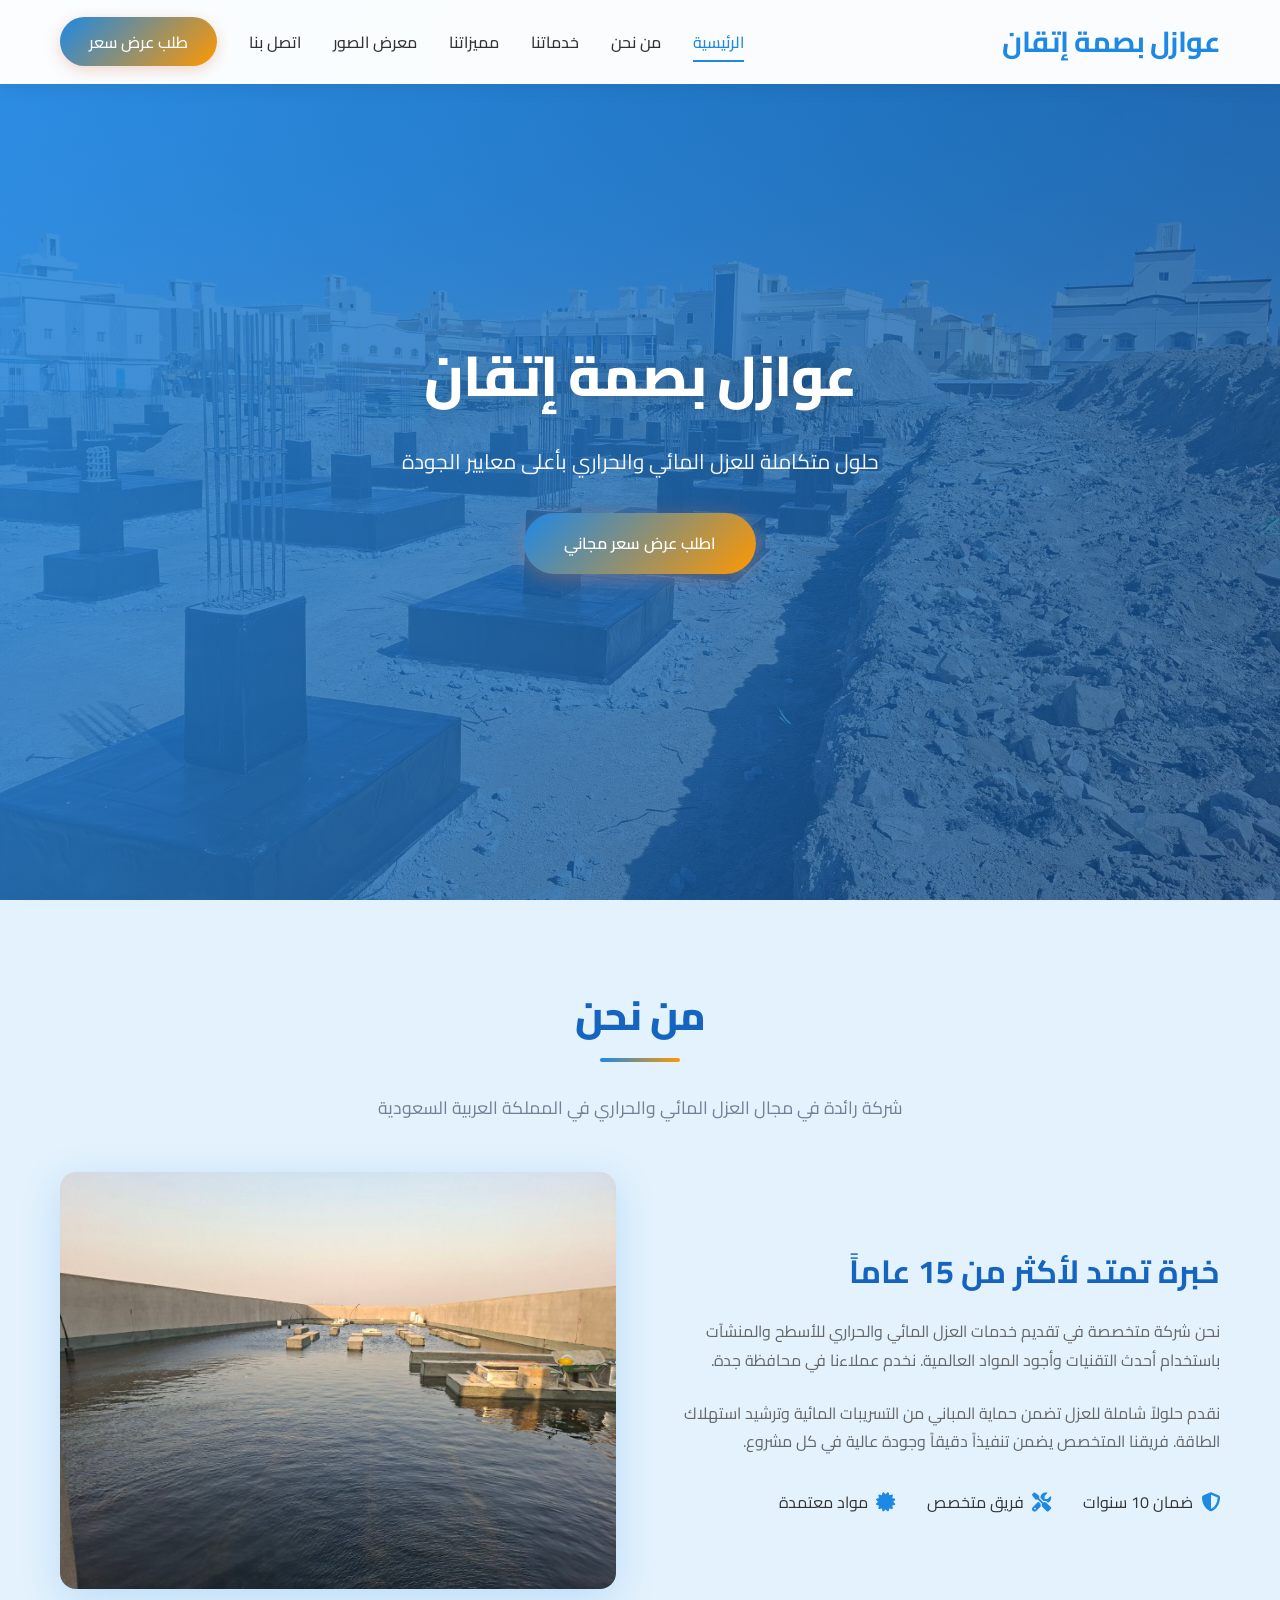
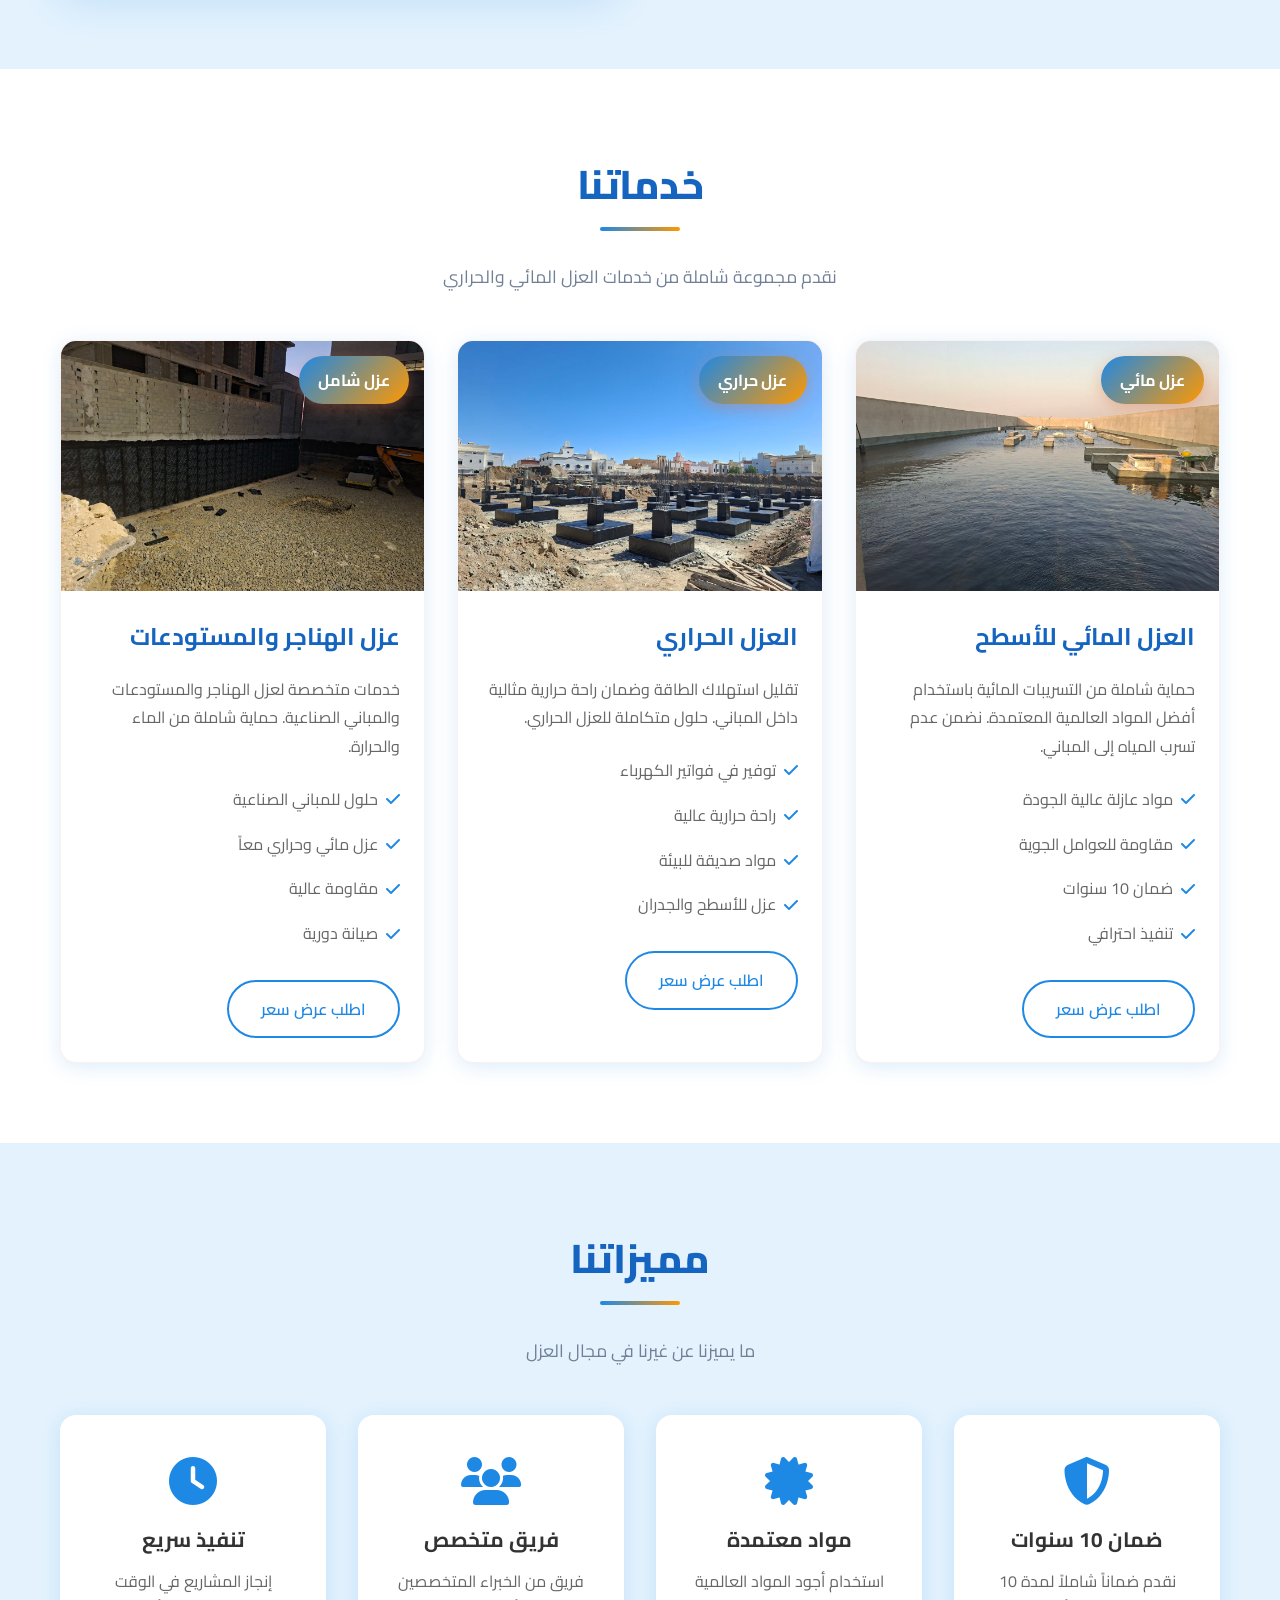
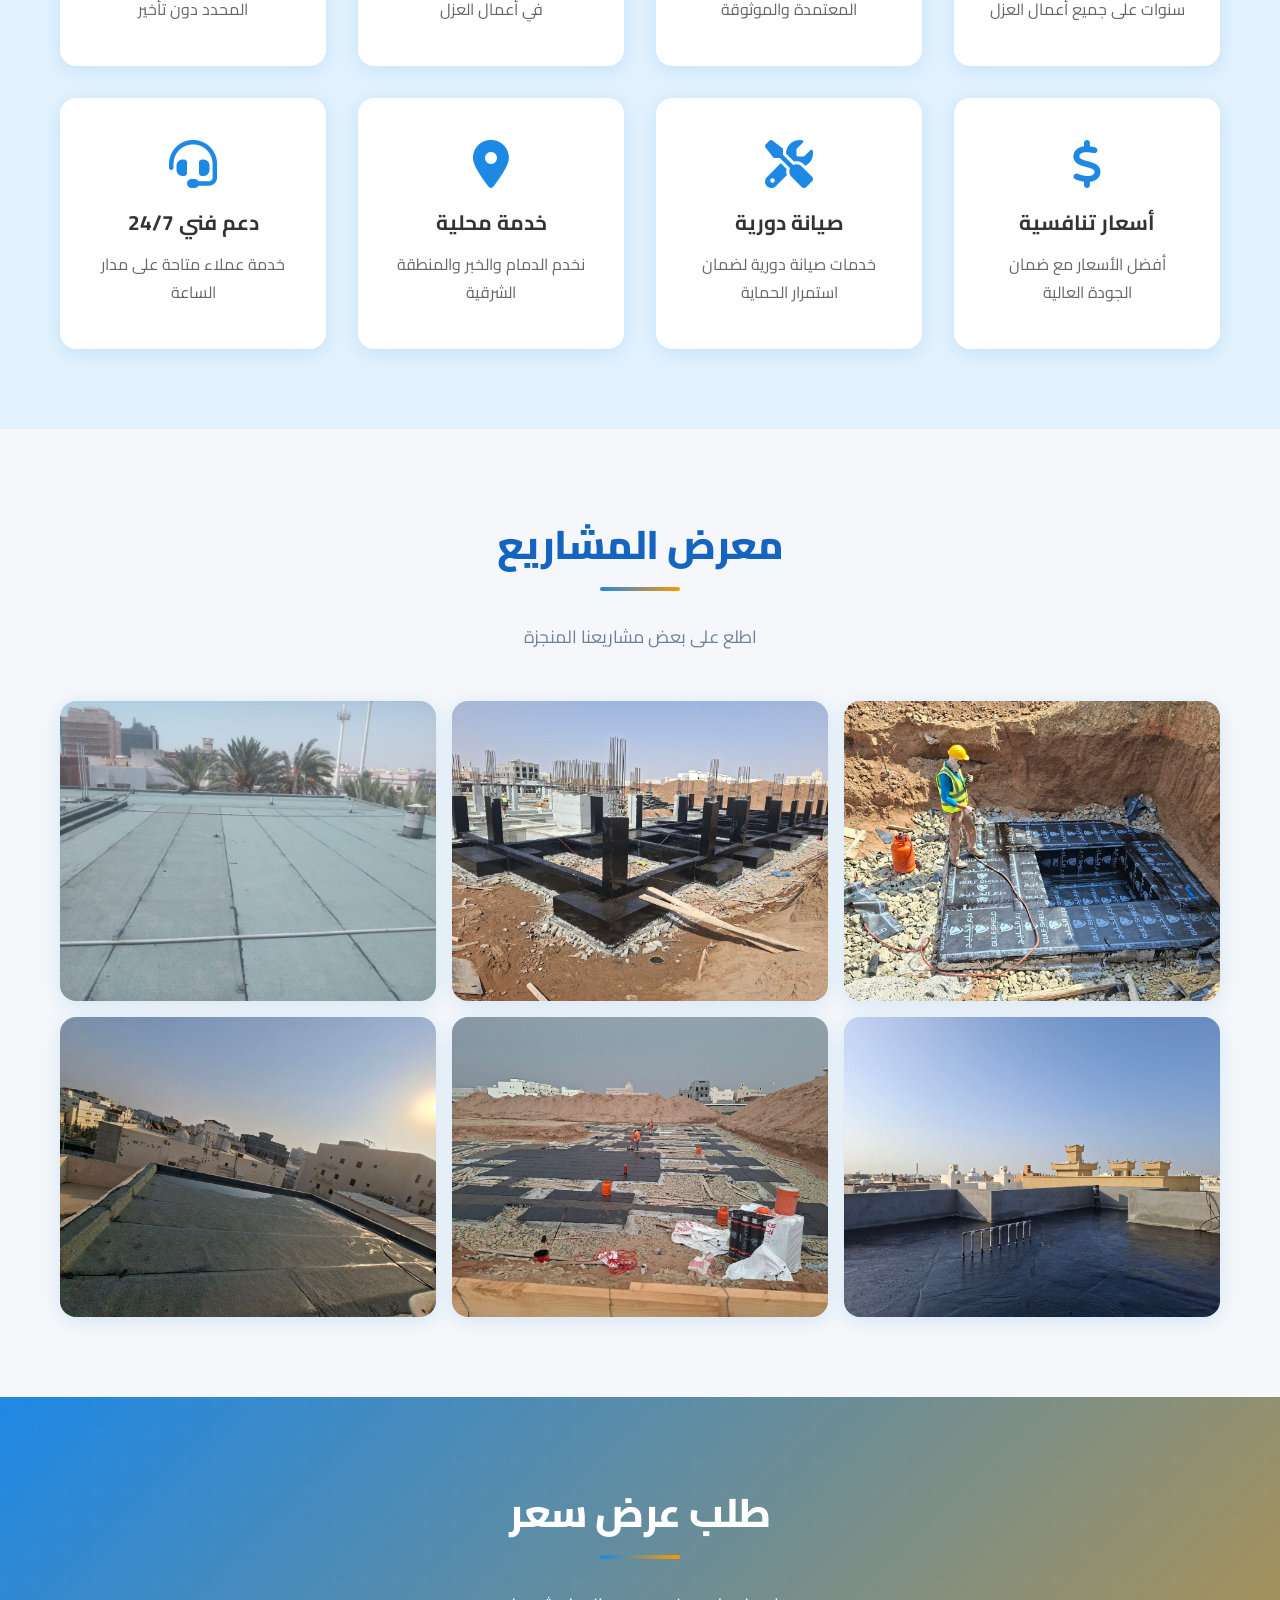
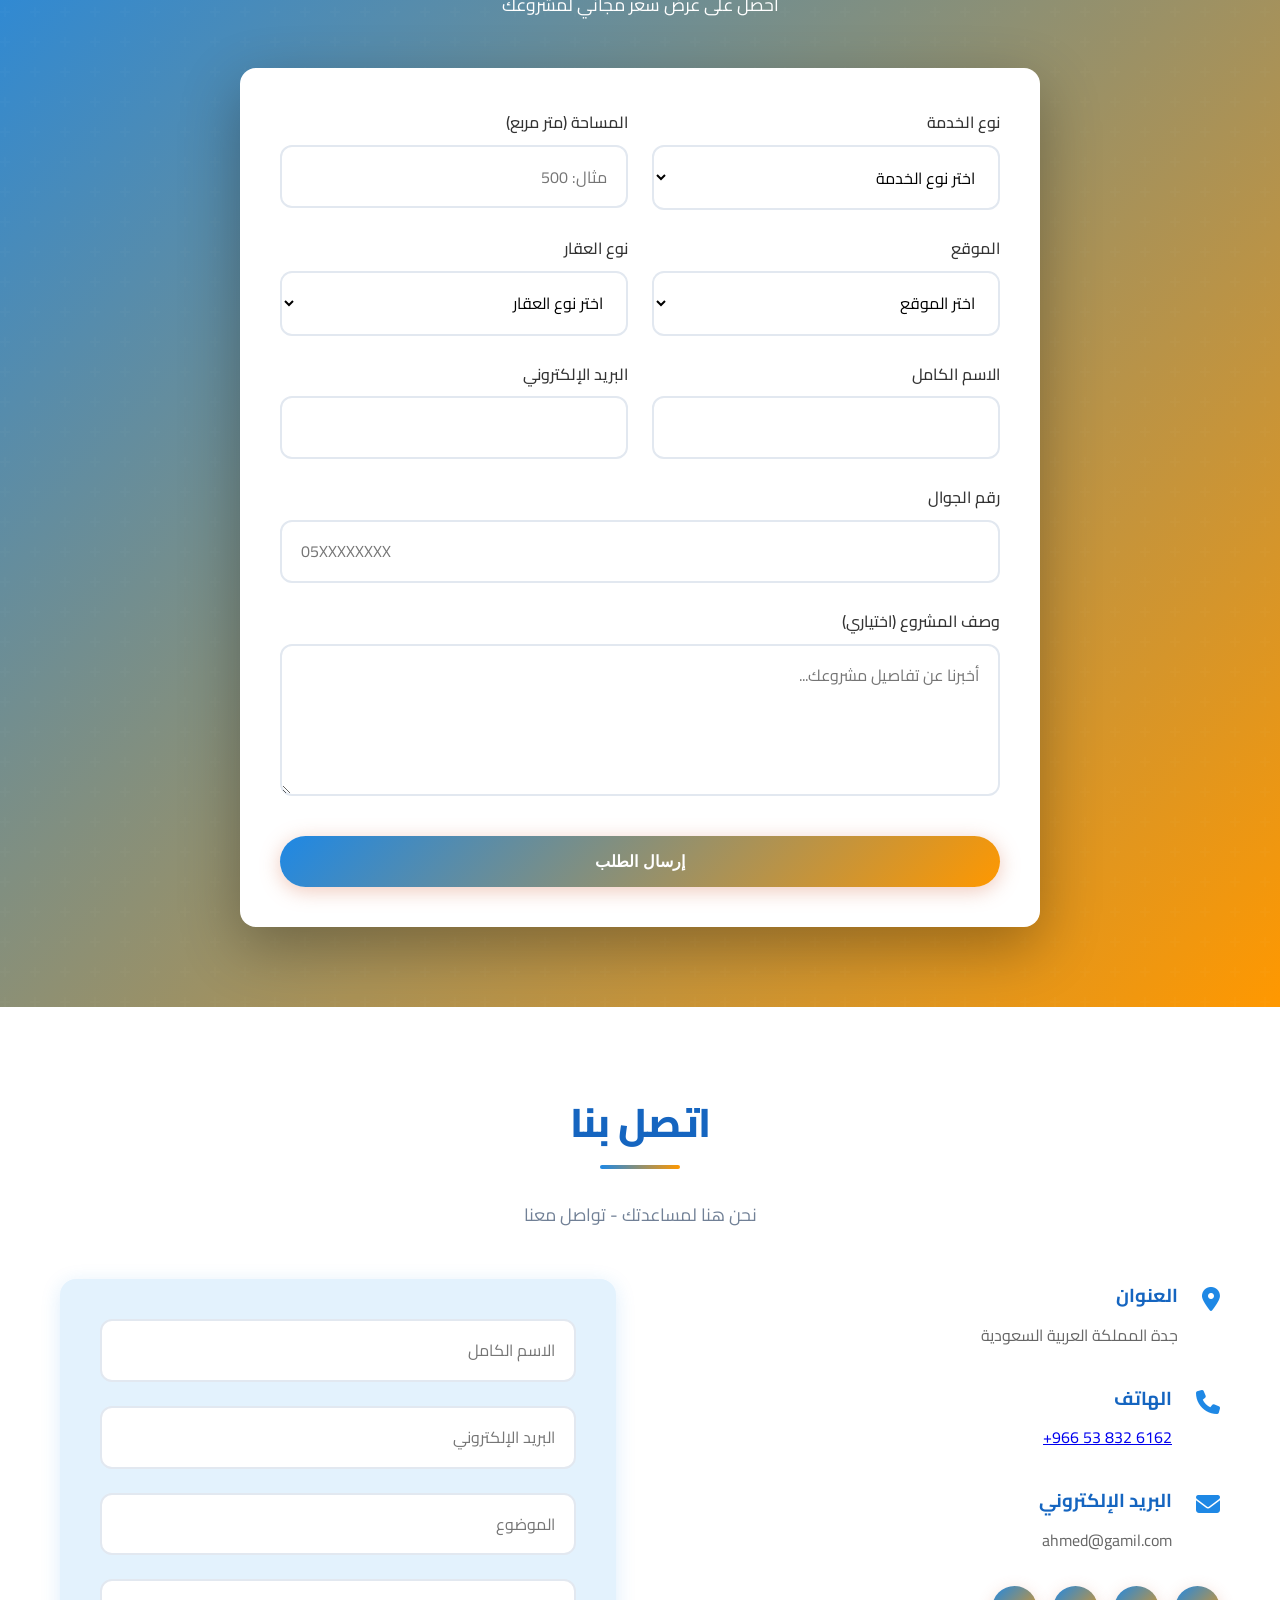
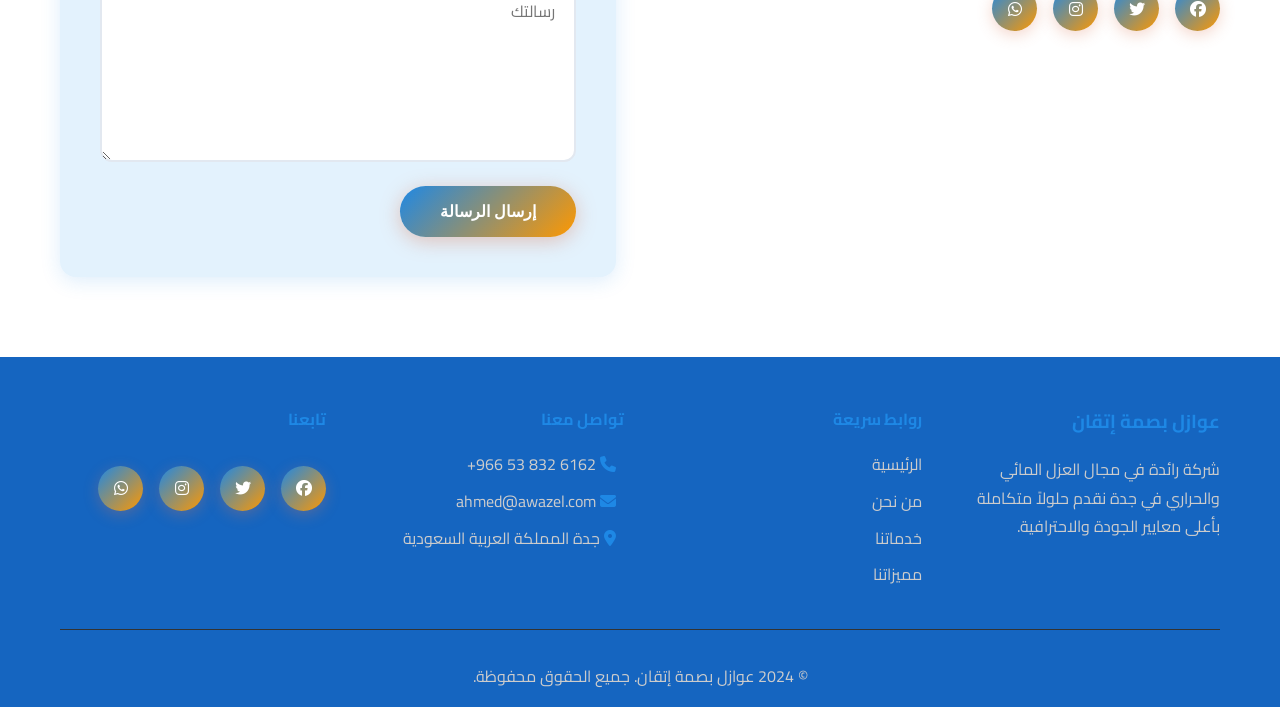
==== commit 7bd9dae4: "add google verification meta" ====
--- a/index.html
+++ b/index.html
@@ -5,9 +5,10 @@
     <meta name="viewport" content="width=device-width, initial-scale=1.0" />
     <meta name="description" content="شركة عوازل بصمة إتقان تقدم خدمات العزل المائي والحراري في جدة بأعلى جودة">
     <meta name="keywords" content="عزل اسطح, عزل مائي, عزل حراري, جدة">
+    <meta name="google-site-verification" content="googlece134750996a1bbc" />
 <meta name="author" content="عوازل بصمة إتقان">
 <meta http-equiv="X-UA-Compatible" content="IE=edge">
-    <title>عوازل بصمة إتقان | شركة عزل أسطح في الدمام والخبر</title>
+    <title>عوازل بصمة إتقان | شركة عزل أسطح في جدة</title>
     <link rel="preconnect" href="https://fonts.googleapis.com" />
     <link rel="preconnect" href="https://fonts.gstatic.com" crossorigin />
     <link
@@ -462,7 +463,7 @@
           <div class="footer-section">
             <h3>عوازل بصمة إتقان</h3>
             <p>
-              شركة رائدة في مجال العزل المائي والحراري في الدمام والخبر. نقدم
+              شركة رائدة في مجال العزل المائي والحراري في جدة  نقدم
               حلولاً متكاملة بأعلى معايير الجودة والاحترافية.
             </p>
           </div>
